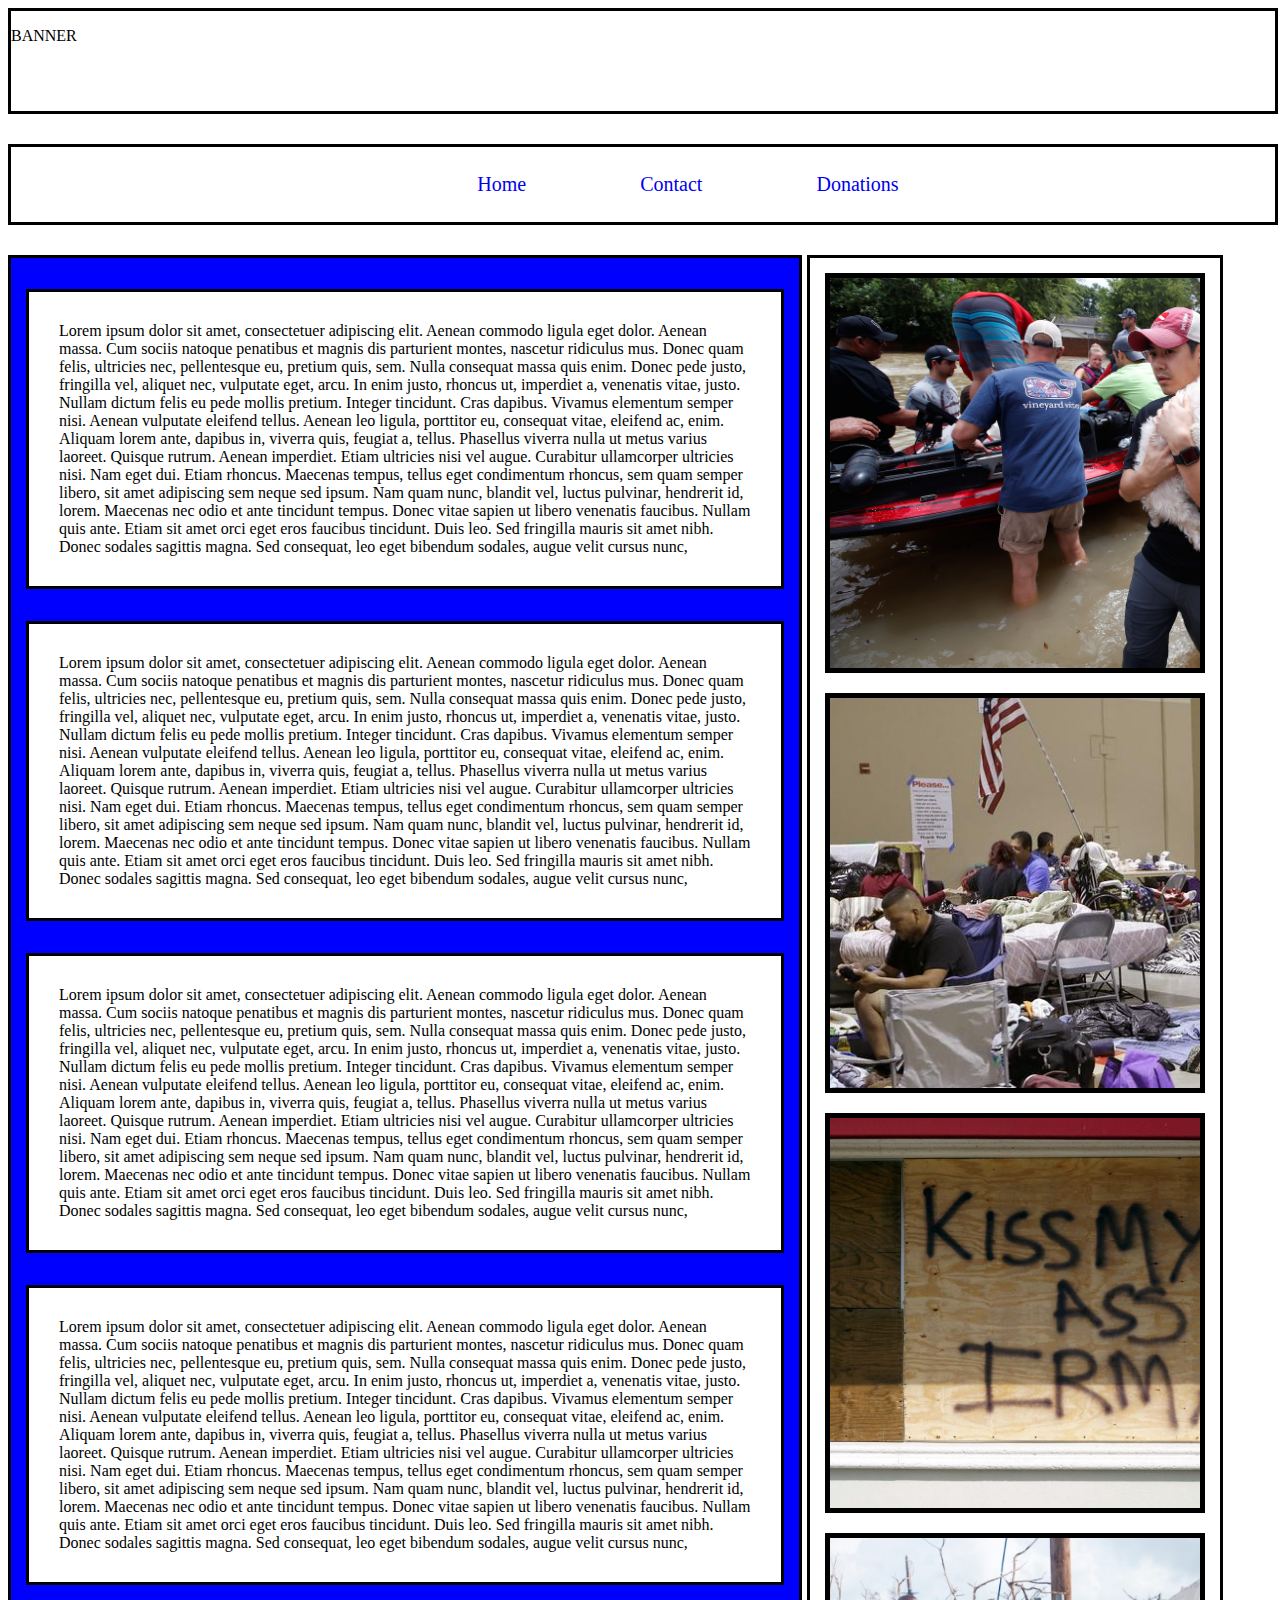
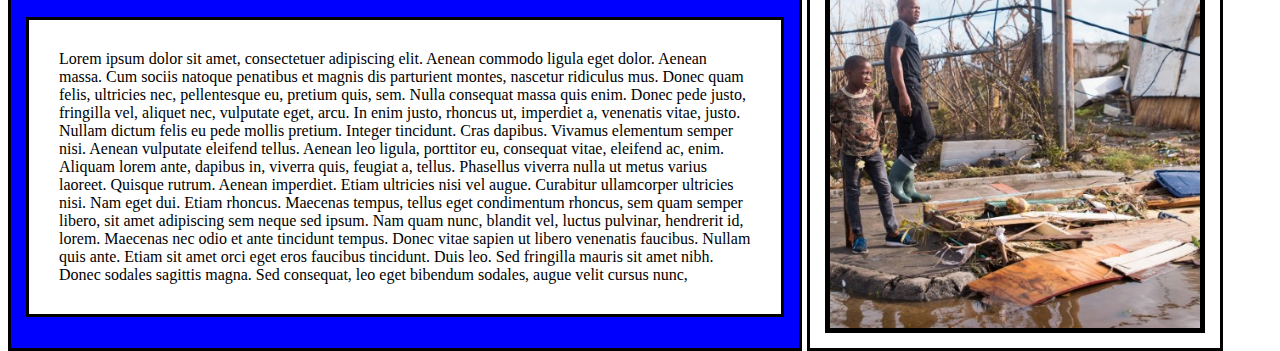
==== about.html @ 17c8c654 "updated about" ====
<!DOCTYPE html>
<html>
	<head>
	<link rel="stylesheet" type=" text/css" href="css/default.css">
	<title>Ab</title>

	</head>

<body>
	<div class="banner">
		<div class="banner-info">

		<p>
			BANNER
		</p>

	</div>	

	<div class="top">
		<header>
			<nav>
				<ul>
				
					<li><a href="about.html">Home</a></li>
					<li><a href="contant.html">Contact</a></li>
					<li><a href="index.html">Donations</a></li>

				</ul>
			</nav>


		</header>		

	</div class="mid">
			<div class="col1">
				<p class="p1">
					

					Lorem ipsum dolor sit amet, consectetuer adipiscing elit. Aenean commodo ligula eget dolor. Aenean massa. Cum sociis natoque penatibus et magnis dis parturient montes, nascetur ridiculus mus. Donec quam felis, ultricies nec, pellentesque eu, pretium quis, sem. Nulla consequat massa quis enim. Donec pede justo, fringilla vel, aliquet nec, vulputate eget, arcu. In enim justo, rhoncus ut, imperdiet a, venenatis vitae, justo. Nullam dictum felis eu pede mollis pretium. Integer tincidunt. Cras dapibus. Vivamus elementum semper nisi. Aenean vulputate eleifend tellus. Aenean leo ligula, porttitor eu, consequat vitae, eleifend ac, enim. Aliquam lorem ante, dapibus in, viverra quis, feugiat a, tellus. Phasellus viverra nulla ut metus varius laoreet. Quisque rutrum. Aenean imperdiet. Etiam ultricies nisi vel augue. Curabitur ullamcorper ultricies nisi. Nam eget dui. Etiam rhoncus. Maecenas tempus, tellus eget condimentum rhoncus, sem quam semper libero, sit amet adipiscing sem neque sed ipsum. Nam quam nunc, blandit vel, luctus pulvinar, hendrerit id, lorem. Maecenas nec odio et ante tincidunt tempus. Donec vitae sapien ut libero venenatis faucibus. Nullam quis ante. Etiam sit amet orci eget eros faucibus tincidunt. Duis leo. Sed fringilla mauris sit amet nibh. Donec sodales sagittis magna. Sed consequat, leo eget bibendum sodales, augue velit cursus nunc,

				</p>
				<p class="p2">
					
					Lorem ipsum dolor sit amet, consectetuer adipiscing elit. Aenean commodo ligula eget dolor. Aenean massa. Cum sociis natoque penatibus et magnis dis parturient montes, nascetur ridiculus mus. Donec quam felis, ultricies nec, pellentesque eu, pretium quis, sem. Nulla consequat massa quis enim. Donec pede justo, fringilla vel, aliquet nec, vulputate eget, arcu. In enim justo, rhoncus ut, imperdiet a, venenatis vitae, justo. Nullam dictum felis eu pede mollis pretium. Integer tincidunt. Cras dapibus. Vivamus elementum semper nisi. Aenean vulputate eleifend tellus. Aenean leo ligula, porttitor eu, consequat vitae, eleifend ac, enim. Aliquam lorem ante, dapibus in, viverra quis, feugiat a, tellus. Phasellus viverra nulla ut metus varius laoreet. Quisque rutrum. Aenean imperdiet. Etiam ultricies nisi vel augue. Curabitur ullamcorper ultricies nisi. Nam eget dui. Etiam rhoncus. Maecenas tempus, tellus eget condimentum rhoncus, sem quam semper libero, sit amet adipiscing sem neque sed ipsum. Nam quam nunc, blandit vel, luctus pulvinar, hendrerit id, lorem. Maecenas nec odio et ante tincidunt tempus. Donec vitae sapien ut libero venenatis faucibus. Nullam quis ante. Etiam sit amet orci eget eros faucibus tincidunt. Duis leo. Sed fringilla mauris sit amet nibh. Donec sodales sagittis magna. Sed consequat, leo eget bibendum sodales, augue velit cursus nunc,
				</p>

				<p class="p2">
					
					Lorem ipsum dolor sit amet, consectetuer adipiscing elit. Aenean commodo ligula eget dolor. Aenean massa. Cum sociis natoque penatibus et magnis dis parturient montes, nascetur ridiculus mus. Donec quam felis, ultricies nec, pellentesque eu, pretium quis, sem. Nulla consequat massa quis enim. Donec pede justo, fringilla vel, aliquet nec, vulputate eget, arcu. In enim justo, rhoncus ut, imperdiet a, venenatis vitae, justo. Nullam dictum felis eu pede mollis pretium. Integer tincidunt. Cras dapibus. Vivamus elementum semper nisi. Aenean vulputate eleifend tellus. Aenean leo ligula, porttitor eu, consequat vitae, eleifend ac, enim. Aliquam lorem ante, dapibus in, viverra quis, feugiat a, tellus. Phasellus viverra nulla ut metus varius laoreet. Quisque rutrum. Aenean imperdiet. Etiam ultricies nisi vel augue. Curabitur ullamcorper ultricies nisi. Nam eget dui. Etiam rhoncus. Maecenas tempus, tellus eget condimentum rhoncus, sem quam semper libero, sit amet adipiscing sem neque sed ipsum. Nam quam nunc, blandit vel, luctus pulvinar, hendrerit id, lorem. Maecenas nec odio et ante tincidunt tempus. Donec vitae sapien ut libero venenatis faucibus. Nullam quis ante. Etiam sit amet orci eget eros faucibus tincidunt. Duis leo. Sed fringilla mauris sit amet nibh. Donec sodales sagittis magna. Sed consequat, leo eget bibendum sodales, augue velit cursus nunc,
				</p>


				<p class="p2">
					
					Lorem ipsum dolor sit amet, consectetuer adipiscing elit. Aenean commodo ligula eget dolor. Aenean massa. Cum sociis natoque penatibus et magnis dis parturient montes, nascetur ridiculus mus. Donec quam felis, ultricies nec, pellentesque eu, pretium quis, sem. Nulla consequat massa quis enim. Donec pede justo, fringilla vel, aliquet nec, vulputate eget, arcu. In enim justo, rhoncus ut, imperdiet a, venenatis vitae, justo. Nullam dictum felis eu pede mollis pretium. Integer tincidunt. Cras dapibus. Vivamus elementum semper nisi. Aenean vulputate eleifend tellus. Aenean leo ligula, porttitor eu, consequat vitae, eleifend ac, enim. Aliquam lorem ante, dapibus in, viverra quis, feugiat a, tellus. Phasellus viverra nulla ut metus varius laoreet. Quisque rutrum. Aenean imperdiet. Etiam ultricies nisi vel augue. Curabitur ullamcorper ultricies nisi. Nam eget dui. Etiam rhoncus. Maecenas tempus, tellus eget condimentum rhoncus, sem quam semper libero, sit amet adipiscing sem neque sed ipsum. Nam quam nunc, blandit vel, luctus pulvinar, hendrerit id, lorem. Maecenas nec odio et ante tincidunt tempus. Donec vitae sapien ut libero venenatis faucibus. Nullam quis ante. Etiam sit amet orci eget eros faucibus tincidunt. Duis leo. Sed fringilla mauris sit amet nibh. Donec sodales sagittis magna. Sed consequat, leo eget bibendum sodales, augue velit cursus nunc,
				</p>

				<p class="p2">
					
					Lorem ipsum dolor sit amet, consectetuer adipiscing elit. Aenean commodo ligula eget dolor. Aenean massa. Cum sociis natoque penatibus et magnis dis parturient montes, nascetur ridiculus mus. Donec quam felis, ultricies nec, pellentesque eu, pretium quis, sem. Nulla consequat massa quis enim. Donec pede justo, fringilla vel, aliquet nec, vulputate eget, arcu. In enim justo, rhoncus ut, imperdiet a, venenatis vitae, justo. Nullam dictum felis eu pede mollis pretium. Integer tincidunt. Cras dapibus. Vivamus elementum semper nisi. Aenean vulputate eleifend tellus. Aenean leo ligula, porttitor eu, consequat vitae, eleifend ac, enim. Aliquam lorem ante, dapibus in, viverra quis, feugiat a, tellus. Phasellus viverra nulla ut metus varius laoreet. Quisque rutrum. Aenean imperdiet. Etiam ultricies nisi vel augue. Curabitur ullamcorper ultricies nisi. Nam eget dui. Etiam rhoncus. Maecenas tempus, tellus eget condimentum rhoncus, sem quam semper libero, sit amet adipiscing sem neque sed ipsum. Nam quam nunc, blandit vel, luctus pulvinar, hendrerit id, lorem. Maecenas nec odio et ante tincidunt tempus. Donec vitae sapien ut libero venenatis faucibus. Nullam quis ante. Etiam sit amet orci eget eros faucibus tincidunt. Duis leo. Sed fringilla mauris sit amet nibh. Donec sodales sagittis magna. Sed consequat, leo eget bibendum sodales, augue velit cursus nunc,
				</p>

			</div>
	<div>
			<div class="col2">
				<div class="col2-photos">

					<div id="col2-pic1">
						</div>
					<div id="col2-pic2">
						</div>
					<div id="col2-pic3">
						</div>
					<div id="col2-pic4">
						</div>
									


			</div>

					

	</div>

</body>

</html>
---- css/default.css ----
.banner-info{
	border-style: solid;
	width: 100%;
	height: 100px;
	border-color: black;
	float:center ;
	margin-bottom:30px;

	
}

.top {

	
	width: 100%;
	border-style : solid;
}

.top nav ul li{

	
	display: inline-block;
	padding:10px;
	padding-left:100px;
	font-size: 20px;

}
.top nav ul li a{
	text-decoration: none;
	list-style-type: none;
}
.top nav ul{
	padding:0px;
	text-align: center;
	list-style-type: none;
}

.col1{
	background: blue;
	border-style: solid;
	width:60%;
	height :100%;
	margin-top:30px;
	padding: 15px;
	float:left;

}
.col1 p{
	box-sizing: border-box;
	border-style: solid;
	width:100%;
	height :100%;
	padding:30px;
	float: left;
	background: white;

	}
.col2{
	
	border-style: solid;
	width:30%;
	height :100%;
	margin-top:30px;
	padding: 15px;
	float:left;
	margin-left: 5px;
}

.col2-photos{
	

}
#col2-pic1{
	background-image: url(../help1.jpg);
	width: 100%;
	height: 400px;
	border-style: solid;
	border-width: 5px;
	box-sizing: border-box;
	background-size:cover;
	
}
#col2-pic2{
	background-image: url(../help2.jpg);
	width: 100%;
	height: 400px;
	border-style: solid;
	border-width: 5px;
	box-sizing: border-box;
	background-size:cover;
	margin-top:20px;
}
#col2-pic3{
	background-image: url(../help3.jpg);
	width: 100%;
	height: 400px;
	border-style: solid;
	border-width: 5px;
	box-sizing: border-box;
	background-size:cover;
margin-top:20px;
}
#col2-pic4{
	background-image: url(../help4.jpg);
	width: 100%;
	height: 400px;
	border-style: solid;
	border-width: 5px;
	box-sizing: border-box;
	background-size:cover;
	margin-top:20px;
}
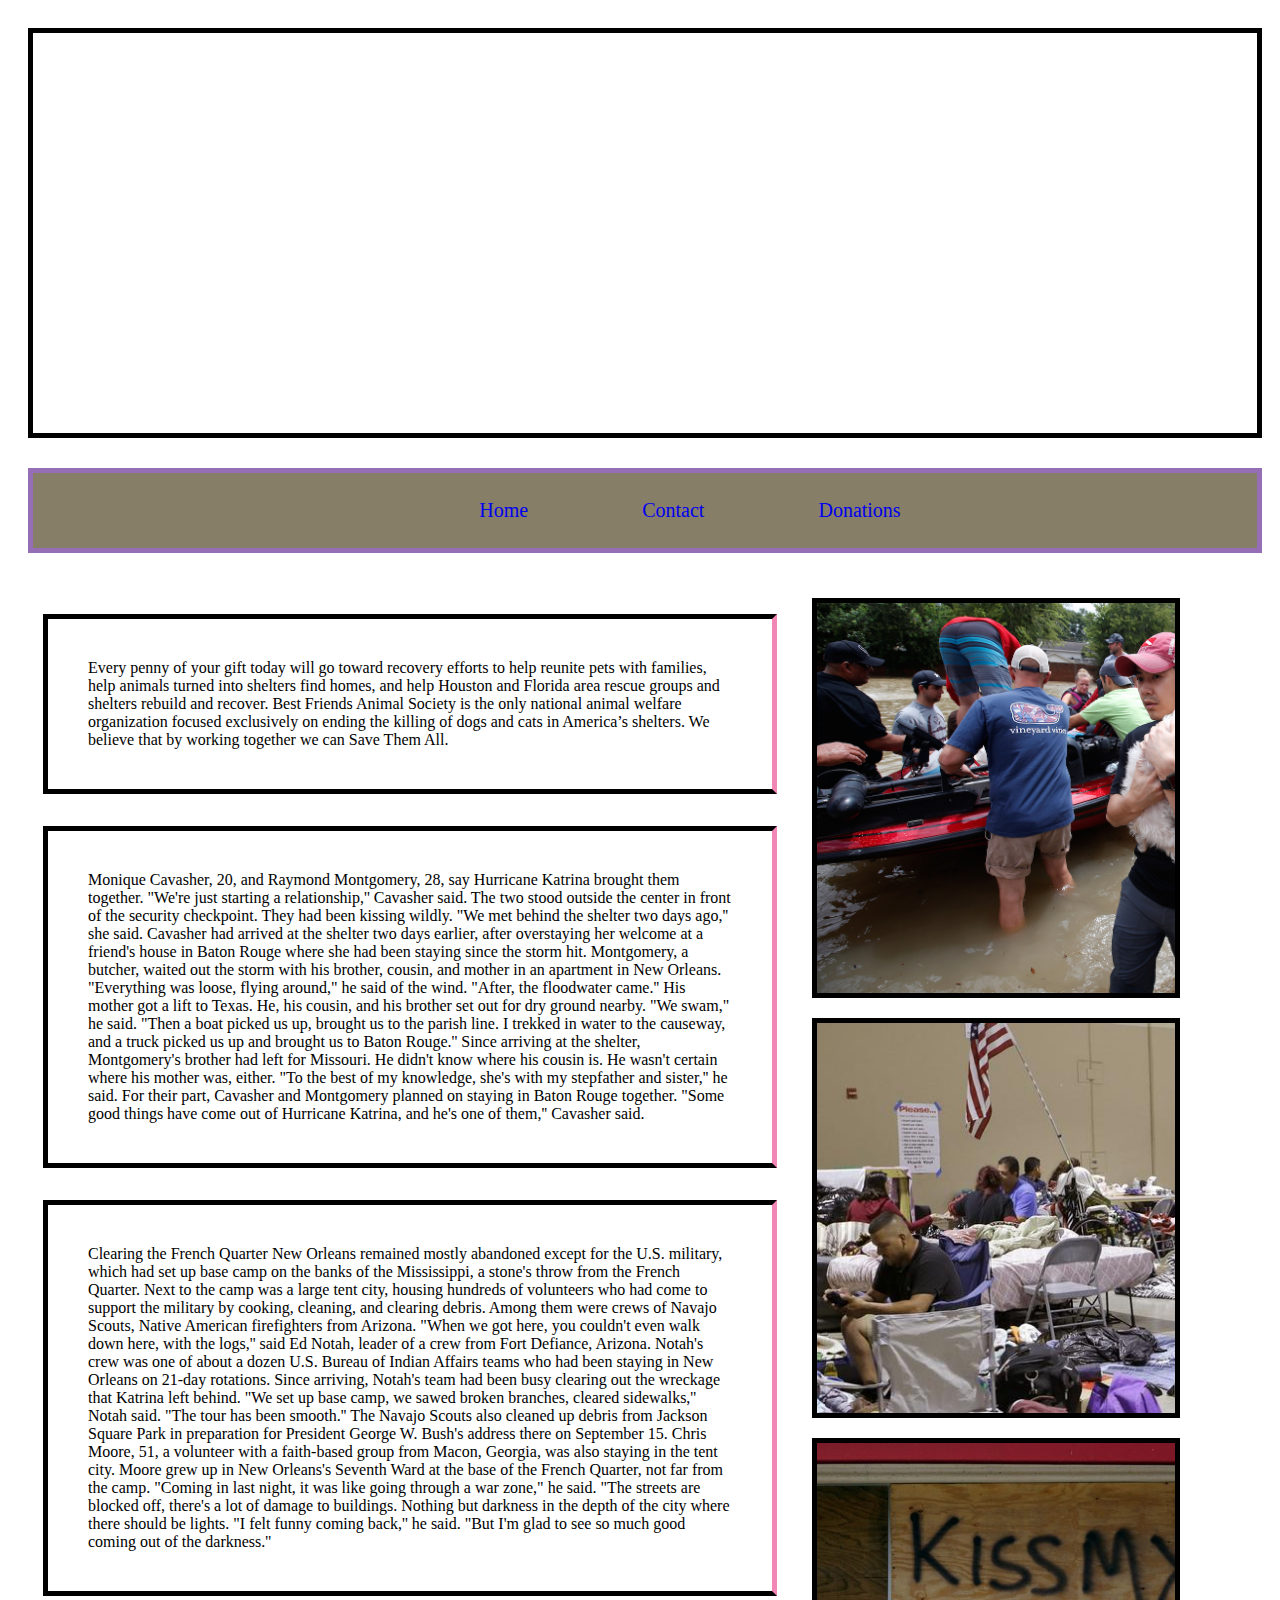
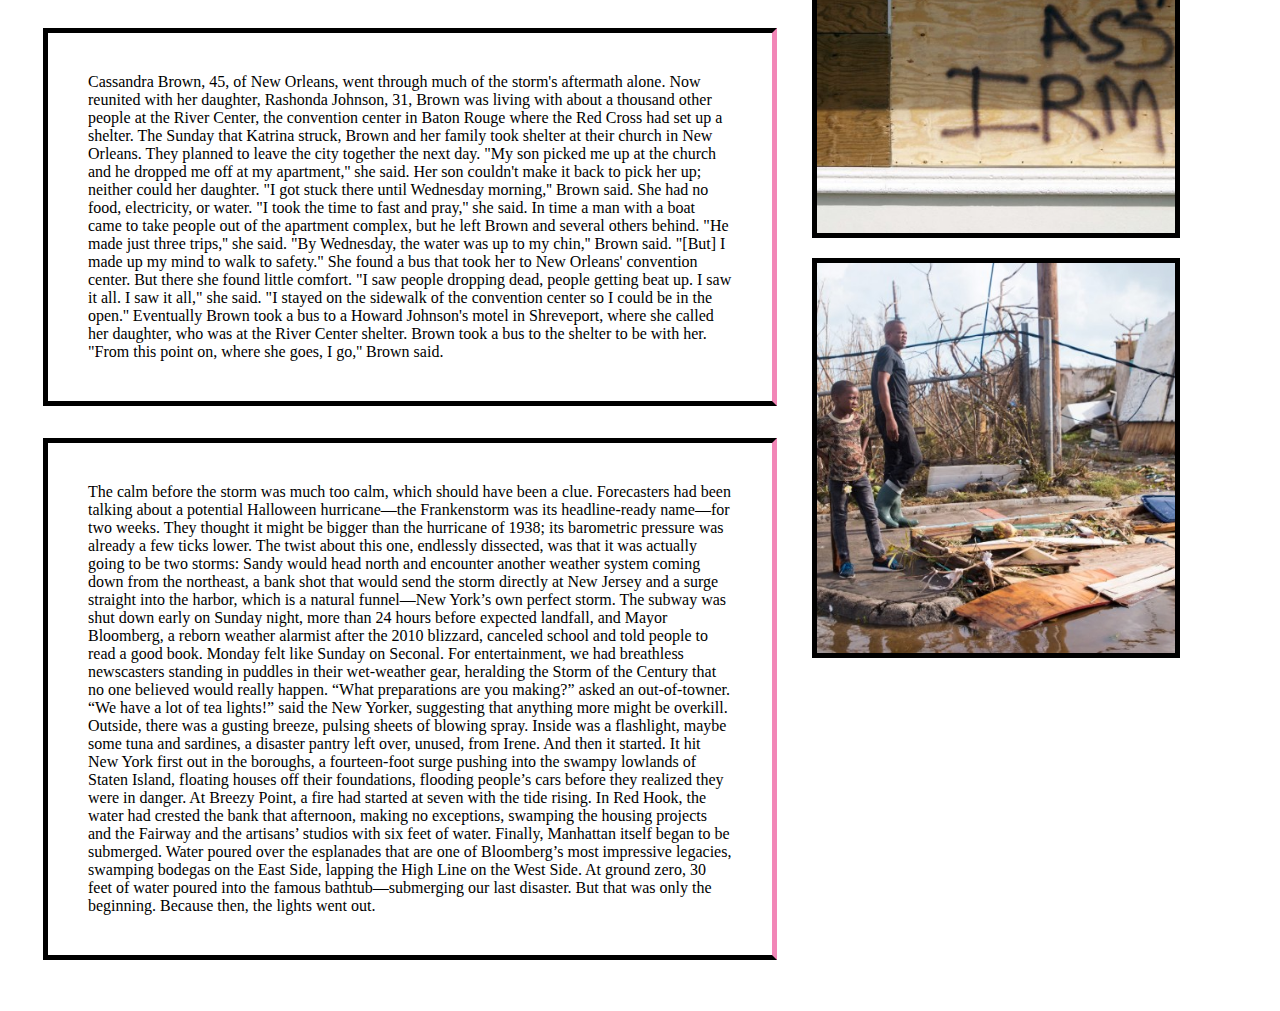
==== commit 8557d83a: "added banner photo" ====
--- a/about.html
+++ b/about.html
@@ -8,11 +8,10 @@
 
 <body>
 	<div class="banner">
+	
 		<div class="banner-info">
 
-		<p>
-			BANNER
-		</p>
+		
 
 	</div>	
 
@@ -22,7 +21,7 @@
 				<ul>
 				
 					<li><a href="about.html">Home</a></li>
-					<li><a href="contant.html">Contact</a></li>
+					<li><a href="contact.html">Contact</a></li>
 					<li><a href="index.html">Donations</a></li>
 
 				</ul>
@@ -36,28 +35,105 @@
 				<p class="p1">
 					
 
-					Lorem ipsum dolor sit amet, consectetuer adipiscing elit. Aenean commodo ligula eget dolor. Aenean massa. Cum sociis natoque penatibus et magnis dis parturient montes, nascetur ridiculus mus. Donec quam felis, ultricies nec, pellentesque eu, pretium quis, sem. Nulla consequat massa quis enim. Donec pede justo, fringilla vel, aliquet nec, vulputate eget, arcu. In enim justo, rhoncus ut, imperdiet a, venenatis vitae, justo. Nullam dictum felis eu pede mollis pretium. Integer tincidunt. Cras dapibus. Vivamus elementum semper nisi. Aenean vulputate eleifend tellus. Aenean leo ligula, porttitor eu, consequat vitae, eleifend ac, enim. Aliquam lorem ante, dapibus in, viverra quis, feugiat a, tellus. Phasellus viverra nulla ut metus varius laoreet. Quisque rutrum. Aenean imperdiet. Etiam ultricies nisi vel augue. Curabitur ullamcorper ultricies nisi. Nam eget dui. Etiam rhoncus. Maecenas tempus, tellus eget condimentum rhoncus, sem quam semper libero, sit amet adipiscing sem neque sed ipsum. Nam quam nunc, blandit vel, luctus pulvinar, hendrerit id, lorem. Maecenas nec odio et ante tincidunt tempus. Donec vitae sapien ut libero venenatis faucibus. Nullam quis ante. Etiam sit amet orci eget eros faucibus tincidunt. Duis leo. Sed fringilla mauris sit amet nibh. Donec sodales sagittis magna. Sed consequat, leo eget bibendum sodales, augue velit cursus nunc,
+
+
+
+Every penny of your gift today will go toward recovery efforts to help reunite pets with families, help animals turned into shelters find homes, and help Houston and Florida area rescue groups and shelters rebuild and recover.
+
+Best Friends Animal Society is the only national animal welfare organization focused exclusively on ending the killing of dogs and cats in America’s shelters. We believe that by working together we can Save Them All.
+					
 
 				</p>
 				<p class="p2">
+
 					
-					Lorem ipsum dolor sit amet, consectetuer adipiscing elit. Aenean commodo ligula eget dolor. Aenean massa. Cum sociis natoque penatibus et magnis dis parturient montes, nascetur ridiculus mus. Donec quam felis, ultricies nec, pellentesque eu, pretium quis, sem. Nulla consequat massa quis enim. Donec pede justo, fringilla vel, aliquet nec, vulputate eget, arcu. In enim justo, rhoncus ut, imperdiet a, venenatis vitae, justo. Nullam dictum felis eu pede mollis pretium. Integer tincidunt. Cras dapibus. Vivamus elementum semper nisi. Aenean vulputate eleifend tellus. Aenean leo ligula, porttitor eu, consequat vitae, eleifend ac, enim. Aliquam lorem ante, dapibus in, viverra quis, feugiat a, tellus. Phasellus viverra nulla ut metus varius laoreet. Quisque rutrum. Aenean imperdiet. Etiam ultricies nisi vel augue. Curabitur ullamcorper ultricies nisi. Nam eget dui. Etiam rhoncus. Maecenas tempus, tellus eget condimentum rhoncus, sem quam semper libero, sit amet adipiscing sem neque sed ipsum. Nam quam nunc, blandit vel, luctus pulvinar, hendrerit id, lorem. Maecenas nec odio et ante tincidunt tempus. Donec vitae sapien ut libero venenatis faucibus. Nullam quis ante. Etiam sit amet orci eget eros faucibus tincidunt. Duis leo. Sed fringilla mauris sit amet nibh. Donec sodales sagittis magna. Sed consequat, leo eget bibendum sodales, augue velit cursus nunc,
+					Monique Cavasher, 20, and Raymond Montgomery, 28, say Hurricane Katrina brought them together.
+
+"We're just starting a relationship,'' Cavasher said. The two stood outside the center in front of the security checkpoint. They had been kissing wildly. "We met behind the shelter two days ago,'' she said.
+
+Cavasher had arrived at the shelter two days earlier, after overstaying her welcome at a friend's house in Baton Rouge where she had been staying since the storm hit.
+
+Montgomery, a butcher, waited out the storm with his brother, cousin, and mother in an apartment in New Orleans.
+
+"Everything was loose, flying around," he said of the wind. "After, the floodwater came.''
+
+His mother got a lift to Texas. He, his cousin, and his brother set out for dry ground nearby.
+
+"We swam," he said. "Then a boat picked us up, brought us to the parish line. I trekked in water to the causeway, and a truck picked us up and brought us to Baton Rouge.''
+
+Since arriving at the shelter, Montgomery's brother had left for Missouri. He didn't know where his cousin is. He wasn't certain where his mother was, either.
+
+"To the best of my knowledge, she's with my stepfather and sister,'' he said.
+
+For their part, Cavasher and Montgomery planned on staying in Baton Rouge together.
+
+"Some good things have come out of Hurricane Katrina, and he's one of them,'' Cavasher said.
 				</p>
 
 				<p class="p2">
 					
-					Lorem ipsum dolor sit amet, consectetuer adipiscing elit. Aenean commodo ligula eget dolor. Aenean massa. Cum sociis natoque penatibus et magnis dis parturient montes, nascetur ridiculus mus. Donec quam felis, ultricies nec, pellentesque eu, pretium quis, sem. Nulla consequat massa quis enim. Donec pede justo, fringilla vel, aliquet nec, vulputate eget, arcu. In enim justo, rhoncus ut, imperdiet a, venenatis vitae, justo. Nullam dictum felis eu pede mollis pretium. Integer tincidunt. Cras dapibus. Vivamus elementum semper nisi. Aenean vulputate eleifend tellus. Aenean leo ligula, porttitor eu, consequat vitae, eleifend ac, enim. Aliquam lorem ante, dapibus in, viverra quis, feugiat a, tellus. Phasellus viverra nulla ut metus varius laoreet. Quisque rutrum. Aenean imperdiet. Etiam ultricies nisi vel augue. Curabitur ullamcorper ultricies nisi. Nam eget dui. Etiam rhoncus. Maecenas tempus, tellus eget condimentum rhoncus, sem quam semper libero, sit amet adipiscing sem neque sed ipsum. Nam quam nunc, blandit vel, luctus pulvinar, hendrerit id, lorem. Maecenas nec odio et ante tincidunt tempus. Donec vitae sapien ut libero venenatis faucibus. Nullam quis ante. Etiam sit amet orci eget eros faucibus tincidunt. Duis leo. Sed fringilla mauris sit amet nibh. Donec sodales sagittis magna. Sed consequat, leo eget bibendum sodales, augue velit cursus nunc,
+					Clearing the French Quarter
+
+New Orleans remained mostly abandoned except for the U.S. military, which had set up base camp on the banks of the Mississippi, a stone's throw from the French Quarter.
+
+Next to the camp was a large tent city, housing hundreds of volunteers who had come to support the military by cooking, cleaning, and clearing debris. Among them were crews of Navajo Scouts, Native American firefighters from Arizona.
+
+"When we got here, you couldn't even walk down here, with the logs,'' said Ed Notah, leader of a crew from Fort Defiance, Arizona.
+
+Notah's crew was one of about a dozen U.S. Bureau of Indian Affairs teams who had been staying in New Orleans on 21-day rotations.
+
+Since arriving, Notah's team had been busy clearing out the wreckage that Katrina left behind.
+
+"We set up base camp, we sawed broken branches, cleared sidewalks,'' Notah said. "The tour has been smooth.''
+
+The Navajo Scouts also cleaned up debris from Jackson Square Park in preparation for President George W. Bush's address there on September 15.
+
+Chris Moore, 51, a volunteer with a faith-based group from Macon, Georgia, was also staying in the tent city.
+
+Moore grew up in New Orleans's Seventh Ward at the base of the French Quarter, not far from the camp.
+
+"Coming in last night, it was like going through a war zone," he said. "The streets are blocked off, there's a lot of damage to buildings. Nothing but darkness in the depth of the city where there should be lights.
+
+"I felt funny coming back,'' he said. "But I'm glad to see so much good coming out of the darkness.''
 				</p>
 
 
 				<p class="p2">
 					
-					Lorem ipsum dolor sit amet, consectetuer adipiscing elit. Aenean commodo ligula eget dolor. Aenean massa. Cum sociis natoque penatibus et magnis dis parturient montes, nascetur ridiculus mus. Donec quam felis, ultricies nec, pellentesque eu, pretium quis, sem. Nulla consequat massa quis enim. Donec pede justo, fringilla vel, aliquet nec, vulputate eget, arcu. In enim justo, rhoncus ut, imperdiet a, venenatis vitae, justo. Nullam dictum felis eu pede mollis pretium. Integer tincidunt. Cras dapibus. Vivamus elementum semper nisi. Aenean vulputate eleifend tellus. Aenean leo ligula, porttitor eu, consequat vitae, eleifend ac, enim. Aliquam lorem ante, dapibus in, viverra quis, feugiat a, tellus. Phasellus viverra nulla ut metus varius laoreet. Quisque rutrum. Aenean imperdiet. Etiam ultricies nisi vel augue. Curabitur ullamcorper ultricies nisi. Nam eget dui. Etiam rhoncus. Maecenas tempus, tellus eget condimentum rhoncus, sem quam semper libero, sit amet adipiscing sem neque sed ipsum. Nam quam nunc, blandit vel, luctus pulvinar, hendrerit id, lorem. Maecenas nec odio et ante tincidunt tempus. Donec vitae sapien ut libero venenatis faucibus. Nullam quis ante. Etiam sit amet orci eget eros faucibus tincidunt. Duis leo. Sed fringilla mauris sit amet nibh. Donec sodales sagittis magna. Sed consequat, leo eget bibendum sodales, augue velit cursus nunc,
+					Cassandra Brown, 45, of New Orleans, went through much of the storm's aftermath alone.
+
+Now reunited with her daughter, Rashonda Johnson, 31, Brown was living with about a thousand other people at the River Center, the convention center in Baton Rouge where the Red Cross had set up a shelter.
+
+The Sunday that Katrina struck, Brown and her family took shelter at their church in New Orleans. They planned to leave the city together the next day.
+
+"My son picked me up at the church and he dropped me off at my apartment,'' she said. Her son couldn't make it back to pick her up; neither could her daughter.
+
+"I got stuck there until Wednesday morning,'' Brown said. She had no food, electricity, or water.
+
+"I took the time to fast and pray,'' she said.
+
+In time a man with a boat came to take people out of the apartment complex, but he left Brown and several others behind. "He made just three trips,'' she said.
+
+"By Wednesday, the water was up to my chin,'' Brown said. "[But] I made up my mind to walk to safety."
+
+She found a bus that took her to New Orleans' convention center. But there she found little comfort.
+
+"I saw people dropping dead, people getting beat up. I saw it all. I saw it all," she said. "I stayed on the sidewalk of the convention center so I could be in the open.''
+
+Eventually Brown took a bus to a Howard Johnson's motel in Shreveport, where she called her daughter, who was at the River Center shelter. Brown took a bus to the shelter to be with her.
+
+"From this point on, where she goes, I go,'' Brown said.
 				</p>
 
 				<p class="p2">
 					
-					Lorem ipsum dolor sit amet, consectetuer adipiscing elit. Aenean commodo ligula eget dolor. Aenean massa. Cum sociis natoque penatibus et magnis dis parturient montes, nascetur ridiculus mus. Donec quam felis, ultricies nec, pellentesque eu, pretium quis, sem. Nulla consequat massa quis enim. Donec pede justo, fringilla vel, aliquet nec, vulputate eget, arcu. In enim justo, rhoncus ut, imperdiet a, venenatis vitae, justo. Nullam dictum felis eu pede mollis pretium. Integer tincidunt. Cras dapibus. Vivamus elementum semper nisi. Aenean vulputate eleifend tellus. Aenean leo ligula, porttitor eu, consequat vitae, eleifend ac, enim. Aliquam lorem ante, dapibus in, viverra quis, feugiat a, tellus. Phasellus viverra nulla ut metus varius laoreet. Quisque rutrum. Aenean imperdiet. Etiam ultricies nisi vel augue. Curabitur ullamcorper ultricies nisi. Nam eget dui. Etiam rhoncus. Maecenas tempus, tellus eget condimentum rhoncus, sem quam semper libero, sit amet adipiscing sem neque sed ipsum. Nam quam nunc, blandit vel, luctus pulvinar, hendrerit id, lorem. Maecenas nec odio et ante tincidunt tempus. Donec vitae sapien ut libero venenatis faucibus. Nullam quis ante. Etiam sit amet orci eget eros faucibus tincidunt. Duis leo. Sed fringilla mauris sit amet nibh. Donec sodales sagittis magna. Sed consequat, leo eget bibendum sodales, augue velit cursus nunc,
+					The calm before the storm was much too calm, which should have been a clue. Forecasters had been talking about a potential Halloween hurricane—the Frankenstorm was its ­headline-ready name—for two weeks. They thought it might be bigger than the hurricane of 1938; its barometric pressure was already a few ticks lower. The twist about this one, endlessly dissected, was that it was actually going to be two storms: Sandy would head north and encounter another weather system coming down from the northeast, a bank shot that would send the storm directly at New Jersey and a surge straight into the harbor, which is a natural funnel—New York’s own perfect storm.
+
+The subway was shut down early on Sunday night, more than 24 hours before expected landfall, and Mayor Bloomberg, a reborn weather alarmist after the 2010 blizzard, canceled school and told people to read a good book. Monday felt like Sunday on Seconal. For entertainment, we had breathless newscasters standing in puddles in their wet-weather gear, heralding the Storm of the Century that no one believed would really happen. “What preparations are you making?” asked an out-of-towner. “We have a lot of tea lights!” said the New Yorker, suggesting that anything more might be overkill. Outside, there was a gusting breeze, pulsing sheets of blowing spray. Inside was a flashlight, maybe some tuna and sardines, a disaster pantry left over, unused, from Irene.
+
+And then it started. It hit New York first out in the boroughs, a fourteen-foot surge pushing into the swampy lowlands of Staten Island, floating houses off their foundations, flooding people’s cars before they realized they were in danger. At Breezy Point, a fire had started at seven with the tide rising. In Red Hook, the water had crested the bank that afternoon, making no exceptions, swamping the housing projects and the Fairway and the artisans’ studios with six feet of water.
+
+Finally, Manhattan itself began to be submerged. Water poured over the esplanades that are one of Bloomberg’s most impressive legacies, swamping bodegas on the East Side, lapping the High Line on the West Side. At ground zero, 30 feet of water poured into the famous bathtub—submerging our last disaster. But that was only the beginning. Because then, the lights went out.
 				</p>
 
 			</div>
--- a/css/default.css
+++ b/css/default.css
@@ -1,21 +1,180 @@
-
+/*Danny's CSS Work*/
+
+#contactinfo_heading{
+	text-align: center;
+	border-bottom-style: solid;
+}
+#contactinfo ul{
+	list-style: none;
+}
+.NY_Location, .FL_Location, .TX_Location{
+	text-align: center;
+}
+#our_supporters{
+	text-align: center;
+}
+#supporters{
+	text-align: center;
+}
+#supporters div{
+	border-radius: 10%;
+}
+#redcross{
+	border-style: solid;
+	border-color: black;
+	width:200px;
+	height: 200px;
+	background-size:cover;
+	position: relative;
+	background-position: center;
+	background-image: url(../img/redcross.jpg);
+	display: inline-block;
+	margin: 10px
+}
+#salvation{
+	border-style: solid;
+	border-color: black;
+	width:200px;
+	height: 200px;
+	background-size:cover;
+	position: relative;
+	background-position: center;
+	background-image: url(../img/salvation.png);
+	display: inline-block;
+	margin: 10px
+}
+#action{
+	border-style: solid;
+	border-color: black;
+	width:200px;
+	height: 200px;
+	background-size:cover;
+	position: relative;
+	background-position: center;
+	background-image: url(../img/action.jpg);
+	display: inline-block;
+	margin: 10px
+}
+#doctors{
+	border-style: solid;
+	border-color: black;
+	width:200px;
+	height: 200px;
+	background-size:cover;
+	position: relative;
+	background-position: center;
+	background-image: url(../img/doctors.jpg);
+	display: inline-block;
+	margin: 10px
+}
+#food{
+	border-style: solid;
+	border-color: black;
+	width:200px;
+	height: 200px;
+	background-size:cover;
+	position: relative;
+	background-position: center;
+	background-image: url(../img/food4hungry.jpg);
+	display: inline-block;
+	margin: 10px
+}
+#international{
+	border-style: solid;
+	border-color: black;
+	width:200px;
+	height: 200px;
+	background-size:cover;
+	position: relative;
+	background-position: center;
+	background-image: url(../img/international.jpg);
+	display: inline-block;
+	margin: 10px
+}
+.redcross, .salvation, .action, .doctors, .food, .international{
+	opacity: 0;
+	background-color: black;
+	color: white;
+	font-weight: bold;
+	text-align: center;
+	line-height: 20px;
+	font-size: 15px;
+	position: absolute;
+	bottom: 0px;
+	right: 0px;
+	left: 0px;
+	transition-property: all;
+	transition-duration: 1s;
+	border-radius: 0 0 15px 15px; 
+}
+#redcross:hover .redcross{
+	opacity: .70;
+}
+#salvation:hover .salvation{
+	opacity: .70;
+}
+#action:hover .action{
+	opacity: .70;
+}
+#doctors:hover .doctors{
+	opacity: .70;
+}
+#food:hover .food{
+	opacity: .70;
+}
+#international:hover .international{
+	opacity: .70;
+}
+
+
+/*End of Danny's CSS Work*/
+
+
+/* background color code*/
+/* pink border color #F286B7 */
+/* purple border color #956EB6 */
+
+html{
+background-image: url("../hurricane1.jpg");
+-webkit-background-size:cover;
+-moz-background-size:cover;
+-o-background-size: cover;
+background-size:cover;
+background-attachment: fixed;
+margin:20px;
+
+
+
+
+}
 
 .banner-info{
 	border-style: solid;
-	width: 100%;
-	height: 100px;
+	border-color: #F286B7;
+	border-width: 5px;
+	width: 100%;
+	height: 400px;
 	border-color: black;
 	float:center ;
 	margin-bottom:30px;
+	background-image: url("../OAFPic.png");
+
+	-webkit-background-size:cover;
+-moz-background-size:cover;
+-o-background-size: cover;
+background-size:cover;
+
 
 	
 }
 
 .top {
 
-	
+	background-color:#877E68;
+	border-color:#956EB6;
 	width: 100%;
 	border-style : solid;
+	border-width: 5px;
 }
 
 .top nav ul li{
@@ -38,8 +197,7 @@
 }
 
 .col1{
-	background: blue;
-	border-style: solid;
+	
 	width:60%;
 	height :100%;
 	margin-top:30px;
@@ -50,16 +208,18 @@
 .col1 p{
 	box-sizing: border-box;
 	border-style: solid;
+	border-right-color:#F286B7; 
 	width:100%;
 	height :100%;
-	padding:30px;
+	padding:40px;
 	float: left;
 	background: white;
+	border-width: 5px;
 
 	}
 .col2{
 	
-	border-style: solid;
+	
 	width:30%;
 	height :100%;
 	margin-top:30px;
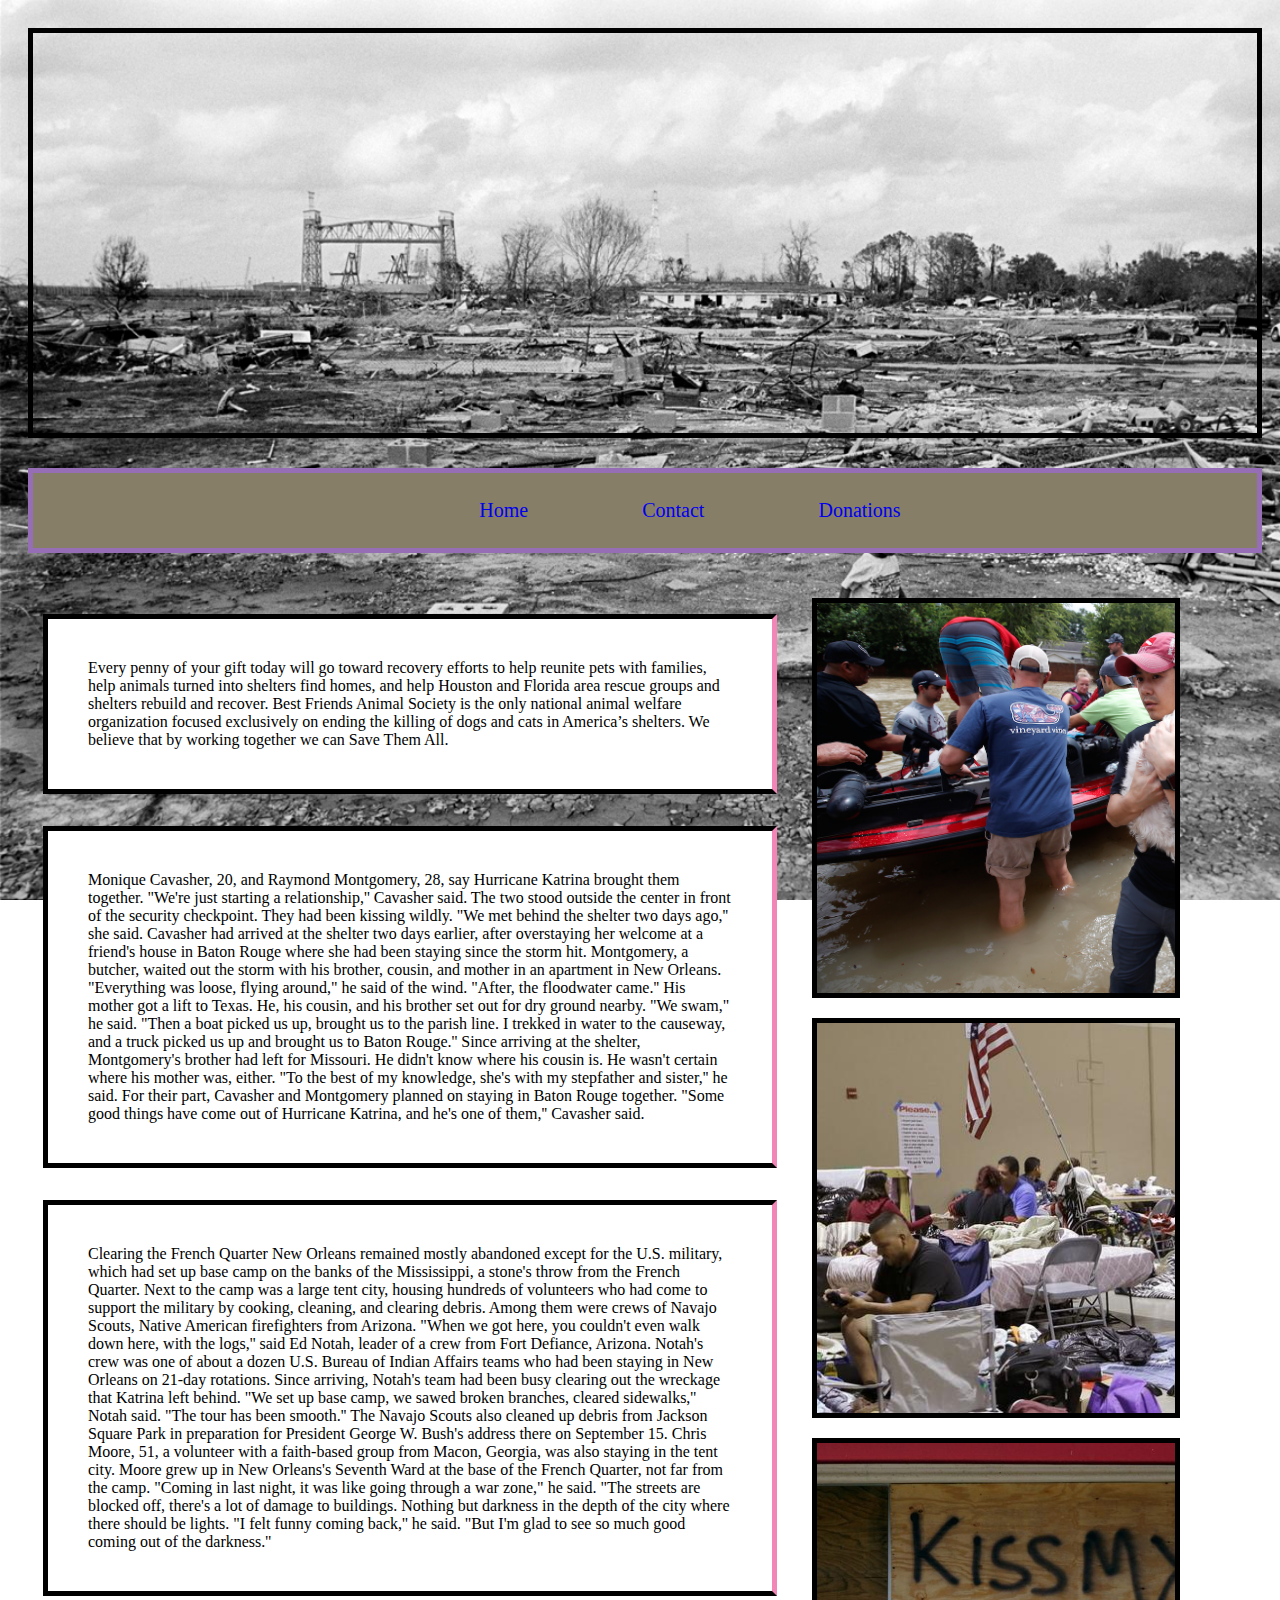
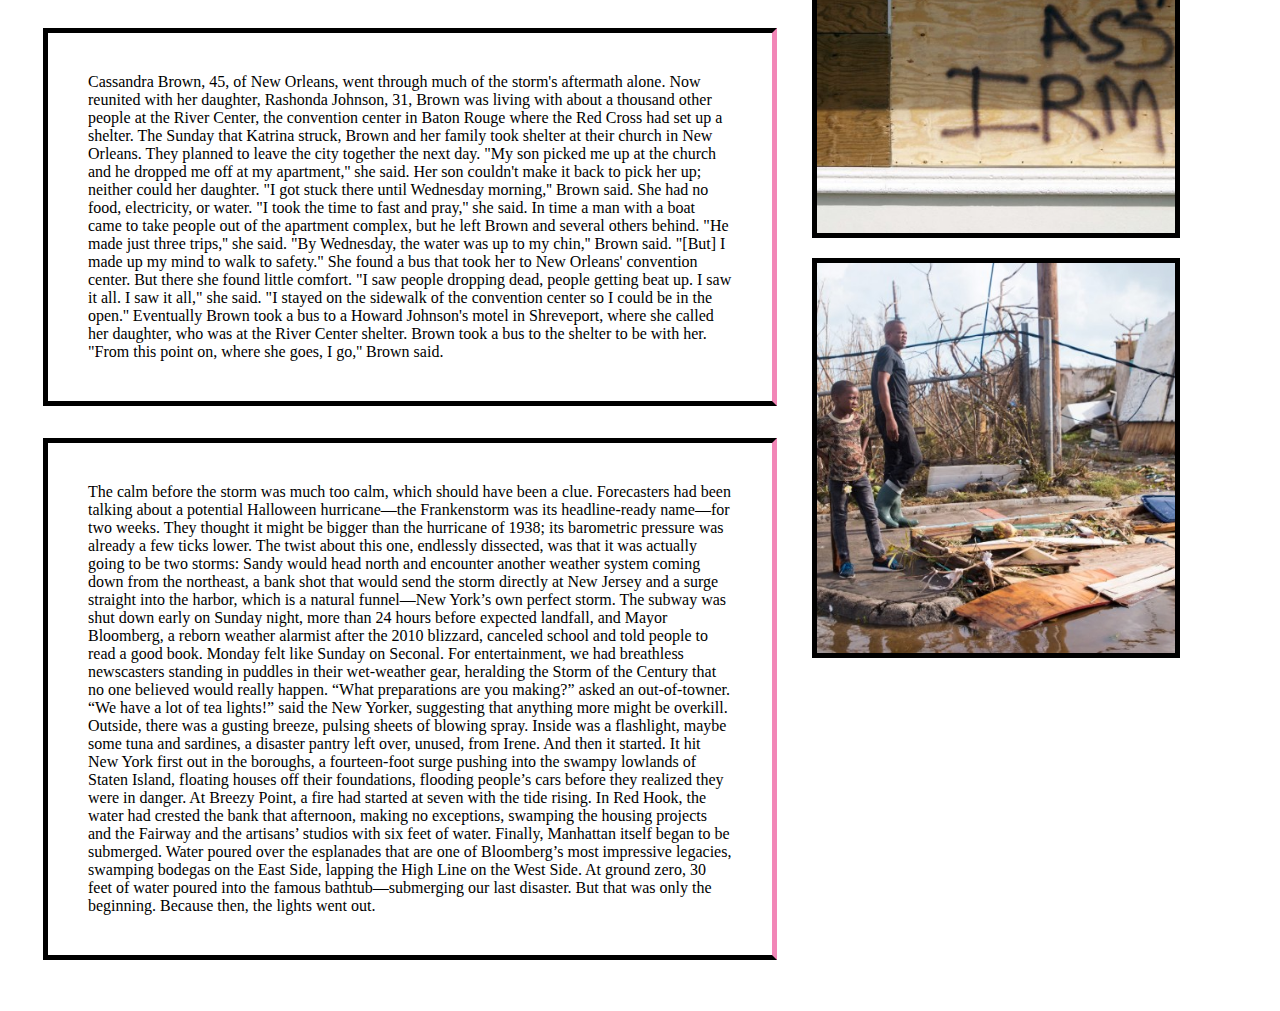
==== commit 88967cec: "fixed errors" ====
--- a/about.html
+++ b/about.html
@@ -2,7 +2,7 @@
 <html>
 	<head>
 	<link rel="stylesheet" type=" text/css" href="css/default.css">
-	<title>Ab</title>
+	<title>About</title>
 
 	</head>
 
--- a/css/default.css
+++ b/css/default.css
@@ -29,7 +29,7 @@
 	background-position: center;
 	background-image: url(../img/redcross.jpg);
 	display: inline-block;
-	margin: 10px
+	margin: 10px;
 }
 #salvation{
 	border-style: solid;
@@ -41,7 +41,7 @@
 	background-position: center;
 	background-image: url(../img/salvation.png);
 	display: inline-block;
-	margin: 10px
+	margin: 10px;
 }
 #action{
 	border-style: solid;
@@ -53,7 +53,7 @@
 	background-position: center;
 	background-image: url(../img/action.jpg);
 	display: inline-block;
-	margin: 10px
+	margin: 10px;
 }
 #doctors{
 	border-style: solid;
@@ -65,7 +65,7 @@
 	background-position: center;
 	background-image: url(../img/doctors.jpg);
 	display: inline-block;
-	margin: 10px
+	margin: 10px;
 }
 #food{
 	border-style: solid;
@@ -127,6 +127,7 @@
 }
 
 
+
 /*End of Danny's CSS Work*/
 
 
@@ -148,6 +149,45 @@
 
 }
 
+#message{
+	text-align: center;
+}
+#questionForm{
+	margin: auto;
+	width: 400px;
+}
+#donateP{
+	text-align: center;
+	width: 600px;
+	margin: auto;
+}
+#bottomPquestions{
+	text-align: center;
+	width: 700px;
+	margin: auto;
+}
+#bottomDonateMessage{
+	text-align: center;
+	width: 400px;
+}
+#donationsForm{
+	width: 500px;
+	margin-right: 0px;
+}
+#donationsForm table{
+	width:500px;
+	line-height: 30px;
+}
+#donateHands{
+	width: 500px;
+}
+
+
+/*End of Danny's CSS Work*/
+
+
+
+
 .banner-info{
 	border-style: solid;
 	border-color: #F286B7;
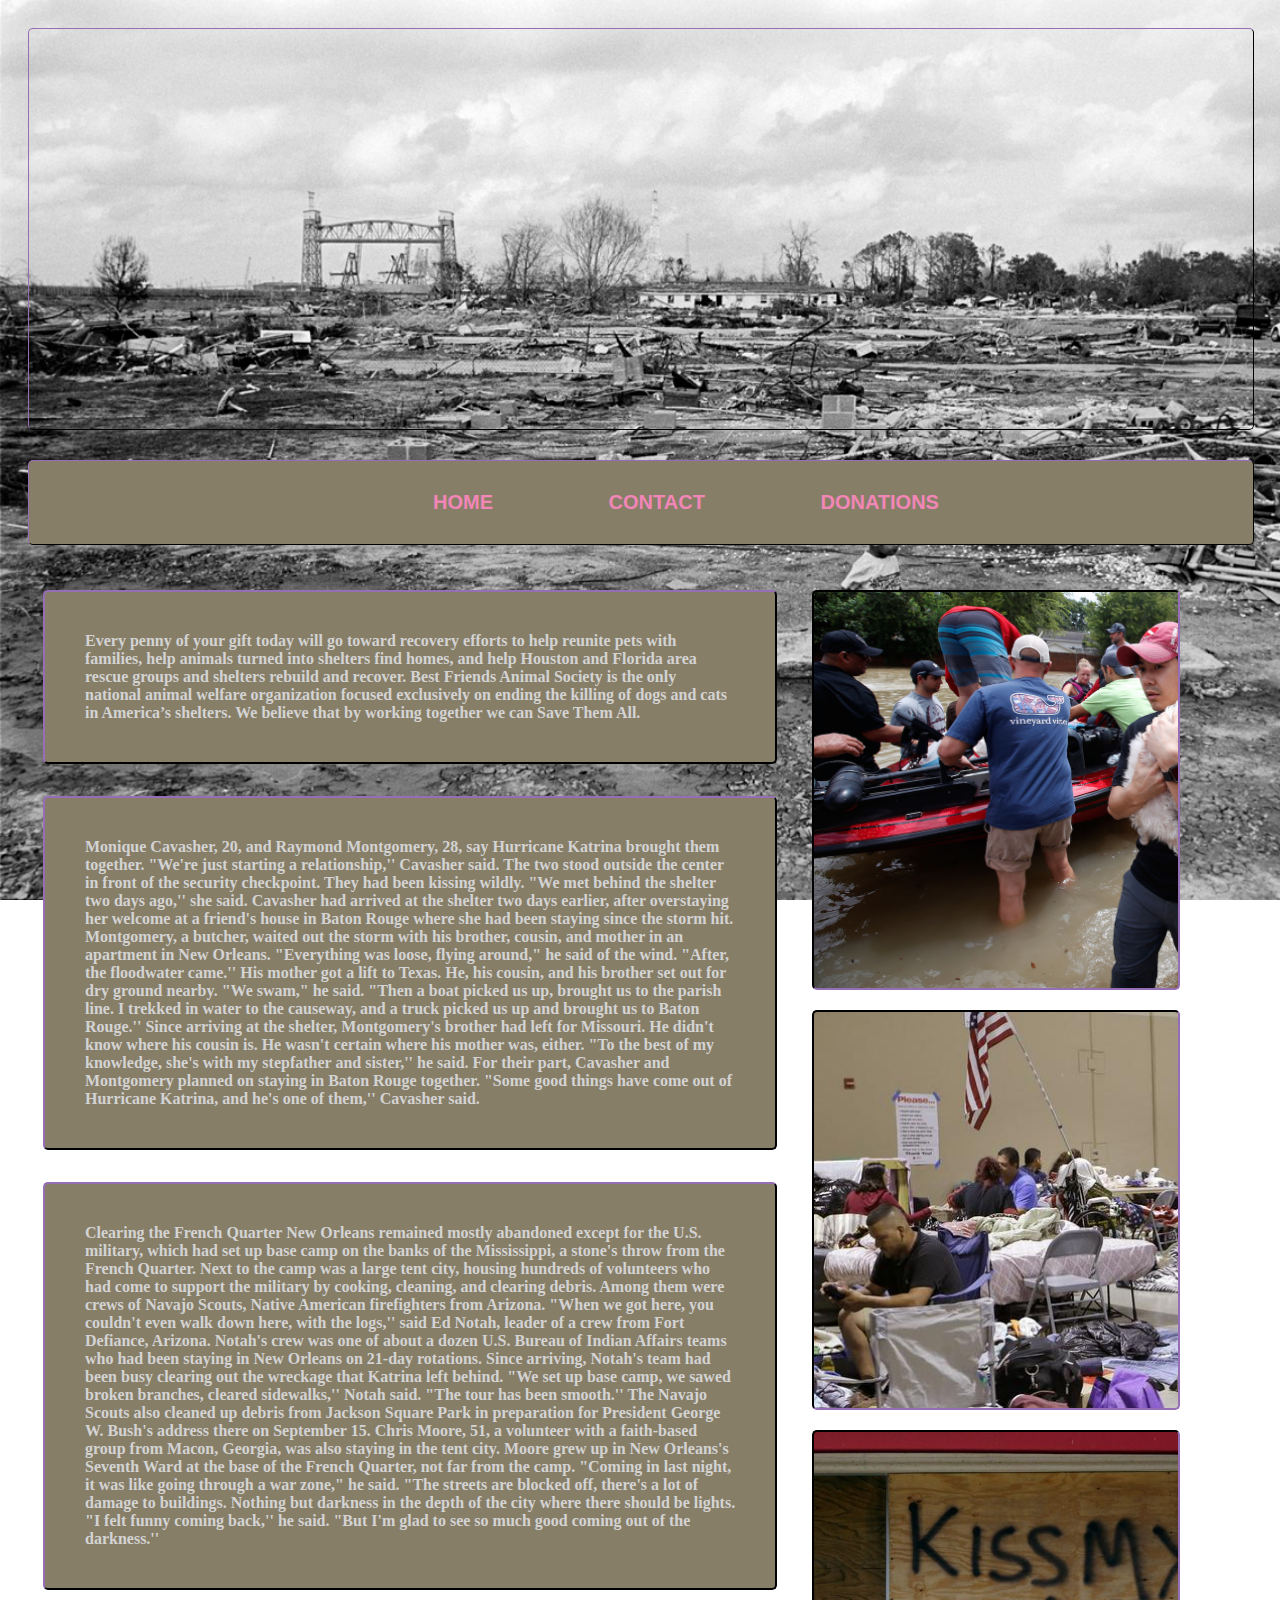
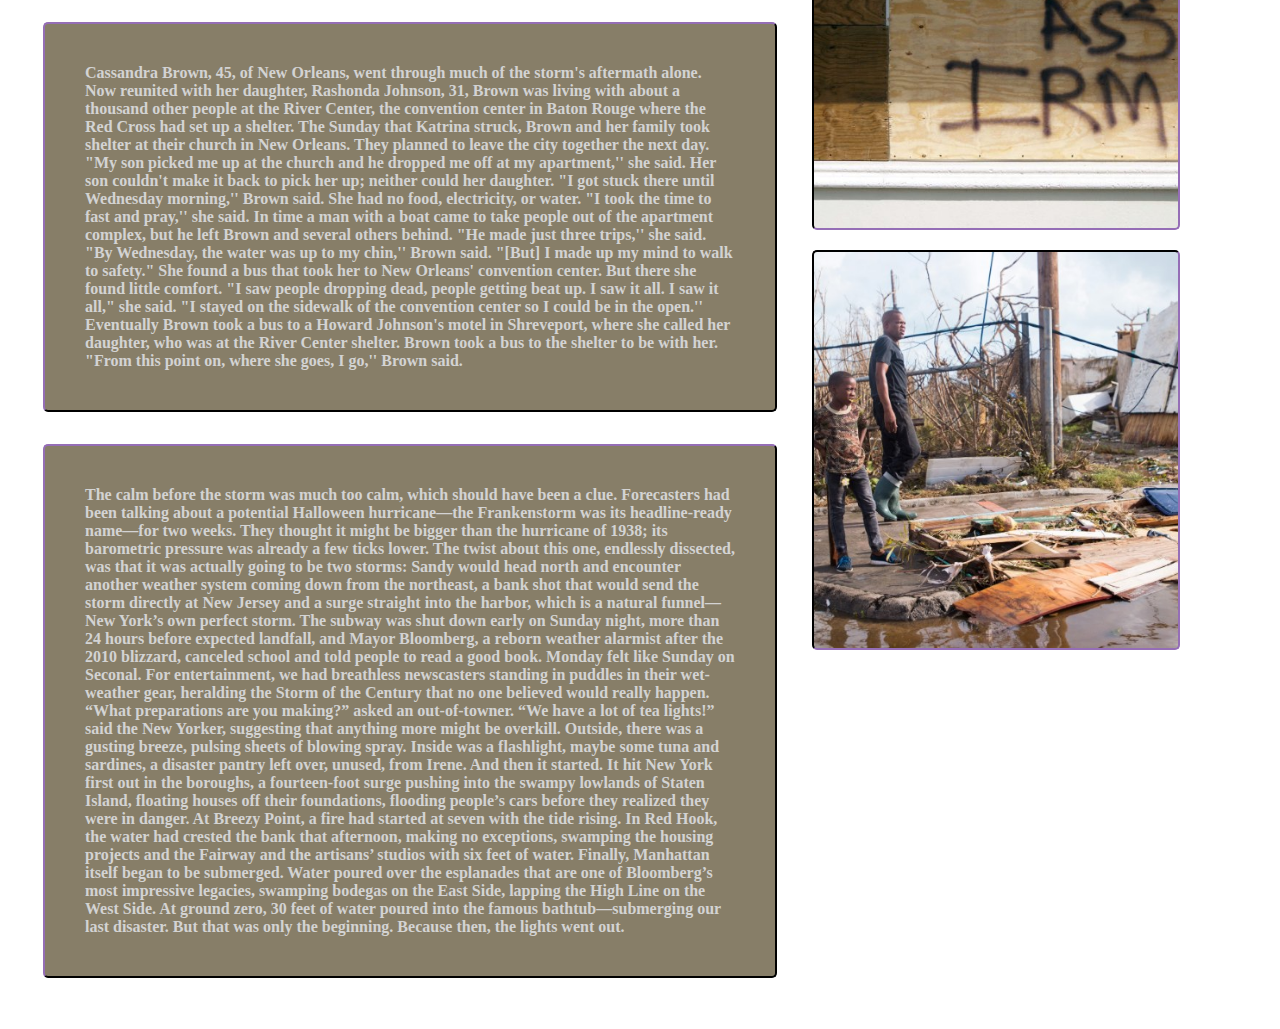
==== commit d84c06c4: "updated about page" ====
--- a/about.html
+++ b/about.html
@@ -3,6 +3,8 @@
 	<head>
 	<link rel="stylesheet" type=" text/css" href="css/default.css">
 	<title>About</title>
+	<!--<link href="https://fonts.googleapis.com/css?family=Righteous" rel="stylesheet">
+	<link href="https://fonts.googleapis.com/css?family=Pathway+Gothic+One" rel="stylesheet">-->
 
 	</head>
 
@@ -20,9 +22,9 @@
 			<nav>
 				<ul>
 				
-					<li><a href="about.html">Home</a></li>
-					<li><a href="contact.html">Contact</a></li>
-					<li><a href="index.html">Donations</a></li>
+					<li><a href="about.html">HOME</a></li>
+					<li><a href="contact.html">CONTACT</a></li>
+					<li><a href="index.html">DONATIONS</a></li>
 
 				</ul>
 			</nav>
--- a/css/default.css
+++ b/css/default.css
@@ -128,10 +128,10 @@
 
 
 
-/*End of Danny's CSS Work*/
-
-
-/* background color code*/
+
+
+
+/* background color code #877E68 */
 /* pink border color #F286B7 */
 /* purple border color #956EB6 */
 
@@ -191,7 +191,7 @@
 .banner-info{
 	border-style: solid;
 	border-color: #F286B7;
-	border-width: 5px;
+	border-width: 1px;
 	width: 100%;
 	height: 400px;
 	border-color: black;
@@ -203,7 +203,9 @@
 -moz-background-size:cover;
 -o-background-size: cover;
 background-size:cover;
-
+border-radius: 5px;
+border-left-color:#956EB6;
+	border-top-color: #956EB6;
 
 	
 }
@@ -211,10 +213,16 @@
 .top {
 
 	background-color:#877E68;
-	border-color:#956EB6;
+	border-color:black;
 	width: 100%;
 	border-style : solid;
-	border-width: 5px;
+	border-width: 1px;
+	border-radius: 5px;
+	border-left-color:#956EB6;
+	border-top-color: #956EB6;
+	font-family: 'Pathway Gothic One', sans-serif;
+	font-weight: 800;
+	font-size: 20px;
 }
 
 .top nav ul li{
@@ -223,12 +231,15 @@
 	display: inline-block;
 	padding:10px;
 	padding-left:100px;
-	font-size: 20px;
+	font-size: 40px,
+	;
+
 
 }
 .top nav ul li a{
 	text-decoration: none;
 	list-style-type: none;
+	color:#F286B7
 }
 .top nav ul{
 	padding:0px;
@@ -248,15 +259,23 @@
 .col1 p{
 	box-sizing: border-box;
 	border-style: solid;
-	border-right-color:#F286B7; 
+	border-left-color:#956EB6;
+	border-top-color: #956EB6; 
+	border-bottom-color:black;
+	border-right-color:black;
 	width:100%;
 	height :100%;
 	padding:40px;
 	float: left;
-	background: white;
-	border-width: 5px;
+	background-color:  #877E68;
+	border-width: 2px;
+	border-radius: 5px;
+	font-weight: 800;
+	color:lightgray;
 
 	}
+.p1{margin-top:0px;}
+
 .col2{
 	
 	
@@ -277,38 +296,49 @@
 	width: 100%;
 	height: 400px;
 	border-style: solid;
-	border-width: 5px;
-	box-sizing: border-box;
-	background-size:cover;
-	
+	border-width: 2px;
+	box-sizing: border-box;
+	background-size:cover;
+	border-radius: 5px;
+	border-right-color:#956EB6;
+	border-bottom-color: #956EB6;
 }
 #col2-pic2{
 	background-image: url(../help2.jpg);
 	width: 100%;
 	height: 400px;
 	border-style: solid;
-	border-width: 5px;
+	border-width: 2px;
 	box-sizing: border-box;
 	background-size:cover;
 	margin-top:20px;
+border-radius: 5px;
+border-right-color:#956EB6;
+	border-bottom-color: #956EB6;
 }
 #col2-pic3{
 	background-image: url(../help3.jpg);
 	width: 100%;
 	height: 400px;
 	border-style: solid;
-	border-width: 5px;
+	border-width: 2px;
 	box-sizing: border-box;
 	background-size:cover;
 margin-top:20px;
+border-radius: 5px;
+border-right-color:#956EB6;
+	border-bottom-color: #956EB6;
 }
 #col2-pic4{
 	background-image: url(../help4.jpg);
 	width: 100%;
 	height: 400px;
 	border-style: solid;
-	border-width: 5px;
+	border-width: 2px;
 	box-sizing: border-box;
 	background-size:cover;
 	margin-top:20px;
-}
+	border-radius: 5px;
+	border-right-color:#956EB6;
+	border-bottom-color: #956EB6;
+}
